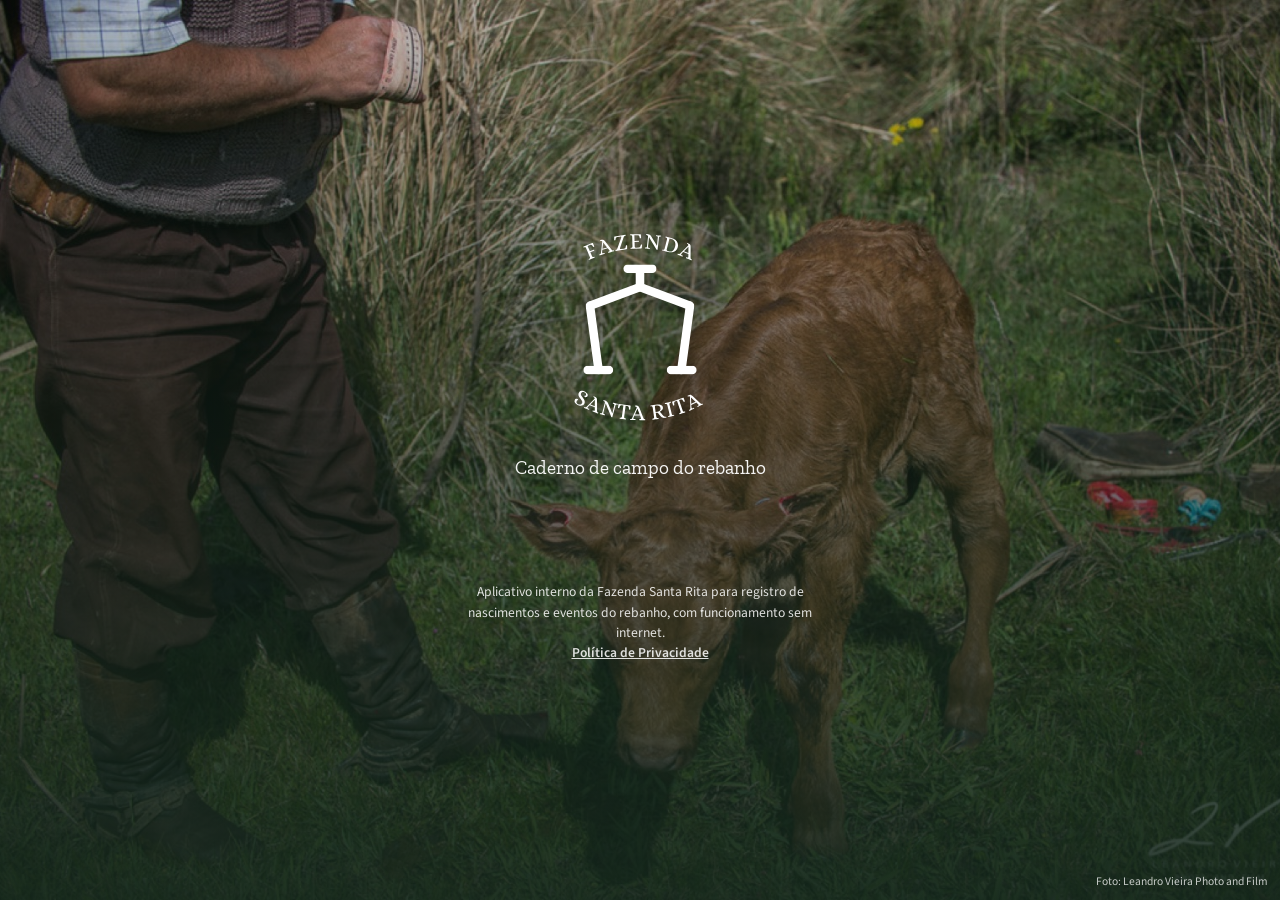
==== index.html @ cc32d348 "Situação do 2º terneiro e nova ordem dos campos: sexo, brinco, peso, situação Co-Authored-By: Claude" ====
<!doctype html>
<html lang="pt-BR">
<head>
  <meta charset="utf-8">
  <meta name="viewport" content="width=device-width, initial-scale=1, viewport-fit=cover">
  <meta name="theme-color" content="#1f3a2c">
  <meta name="mobile-web-app-capable" content="yes">
  <meta name="apple-mobile-web-app-capable" content="yes">
  <meta name="apple-mobile-web-app-status-bar-style" content="black-translucent">
  <meta name="apple-mobile-web-app-title" content="Santa Rita">
  <title>Fazenda Santa Rita</title>
  <link rel="manifest" href="manifest.webmanifest">
  <link rel="icon" href="img/icon-192.png">
  <link rel="apple-touch-icon" href="img/icon-180.png">
  <link rel="preconnect" href="https://fonts.googleapis.com">
  <link rel="preconnect" href="https://fonts.gstatic.com" crossorigin>
  <link href="https://fonts.googleapis.com/css2?family=Source+Sans+3:wght@400;600;700&family=Zilla+Slab:wght@500;600;700&display=swap" rel="stylesheet">
  <link rel="stylesheet" href="styles.css">
</head>
<body>

<!-- ===== Tela de entrada ===== -->
<section id="login" class="login" hidden>
  <div class="login-card">
    <img src="img/logo-branco.svg" alt="Fazenda Santa Rita" class="login-logo">
    <p class="login-sub">Caderno de campo do rebanho</p>
    <div id="gbtn" class="gbtn"></div>
    <p id="login-msg" class="login-msg"></p>
    <p class="login-sobre">Aplicativo interno da Fazenda Santa Rita para registro de nascimentos e eventos do rebanho, com funcionamento sem internet.<br>
      <a href="privacidade.html">Política de Privacidade</a></p>
  </div>
  <span class="credito">Foto: Leandro Vieira Photo and Film</span>
</section>

<!-- ===== App ===== -->
<div id="app" hidden>
  <header class="hero">
    <div class="hero-inner">
      <img src="img/logo-branco.svg" alt="Fazenda Santa Rita" class="hero-logo">
      <div class="hero-text">
        <div class="eyebrow">Manejo · Terneiros</div>
        <h1 id="titulo">Caderno de Nascimentos</h1>
      </div>
      <div class="sync">
        <span id="sync-status" class="pill">…</span>
        <button id="btn-sync" class="btn-hero" type="button">Sincronizar</button>
      </div>
    </div>
  </header>

  <div id="relogin" class="banner" hidden>
    <span>Sua sessão expirou. Entre de novo para enviar os registros pendentes.</span>
    <div id="relogin-btn"></div>
  </div>
  <div id="demo" class="banner banner-demo" hidden>
    <span>Modo demonstração: os registros ficam só neste aparelho. Configure o <code>config.js</code> para ligar a planilha.</span>
  </div>

  <main>
    <!-- Registrar -->
    <section id="tab-registrar" class="tab">
      <form id="form" class="card" novalidate autocomplete="off">
        <div class="card-head">
          <h2 id="form-titulo">Registrar nascimento</h2>
          <button type="button" id="btn-cancelar" class="btn-light" hidden>Cancelar edição</button>
        </div>
        <p class="muted">Funciona sem sinal: o registro fica salvo neste aparelho e sincroniza quando a internet voltar.</p>

        <div class="grid">
          <label class="field">
            <span>Data do nascimento</span>
            <input type="date" name="data" required>
          </label>
          <label class="field">
            <span>Brinco / ID da mãe</span>
            <div class="campo-brinco">
              <input type="text" name="mae" placeholder="Ex.: 214" required inputmode="numeric" autocomplete="off" autocorrect="off" autocapitalize="characters" spellcheck="false">
              <button type="button" class="btn-teclado" data-alvo="mae" aria-label="Trocar para letras">ABC</button>
            </div>
          </label>

          <label class="field full">
            <span>Pai <small>(sugerido pela IATF/última IA: edite se for monta natural)</small></span>
            <input type="text" name="pai" placeholder="Preenchido ao digitar a mãe" list="lista-pais">
            <datalist id="lista-pais"></datalist>
            <small id="dica-pai" class="dica"></small>
          </label>

          <label class="field">
            <span>Gestação da última IA <small>(dias)</small></span>
            <input type="number" name="gest_ult" placeholder="Calculada ao digitar a mãe" inputmode="numeric" min="0" max="400">
          </label>
          <div class="field">
            <span>Gêmeos?</span>
            <div class="seg seg-2" role="radiogroup" id="seg-gemeo">
              <button type="button" data-v="Não" class="on">Não</button>
              <button type="button" data-v="Sim">Sim</button>
            </div>
          </div>

          <div class="field">
            <span>Sexo do terneiro</span>
            <div class="seg" role="radiogroup" id="seg-sexo">
              <button type="button" data-v="Fêmea">Fêmea</button>
              <button type="button" data-v="Macho">Macho</button>
              <button type="button" data-v="Não sei" class="on">Não sei</button>
            </div>
          </div>
          <label class="field">
            <span>Brinco do terneiro <small>(opcional)</small></span>
            <div class="campo-brinco">
              <input type="text" name="brinco" placeholder="Se já identificado" inputmode="numeric" autocomplete="off" autocorrect="off" autocapitalize="characters" spellcheck="false">
              <button type="button" class="btn-teclado" data-alvo="brinco" aria-label="Trocar para letras">ABC</button>
            </div>
          </label>
          <label class="field">
            <span>Peso ao nascer <small>(kg, opcional)</small></span>
            <input type="number" name="peso" placeholder="Ex.: 32" inputmode="decimal" min="0" max="90" step="0.1">
          </label>
          <label class="field">
            <span>Situação</span>
            <select name="situacao">
              <option>Vivo</option>
              <option>Enxertado</option>
              <option>Natimorto</option>
              <option>Morreu após o parto</option>
              <option>Aborto</option>
            </select>
          </label>

          <fieldset id="bloco-gemeo" class="gemeo full" hidden>
            <legend>2º terneiro</legend>
            <div class="grid">
              <div class="field">
                <span>Sexo do 2º terneiro</span>
                <div class="seg" role="radiogroup" id="seg-sexo2">
                  <button type="button" data-v="Fêmea">Fêmea</button>
                  <button type="button" data-v="Macho">Macho</button>
                  <button type="button" data-v="Não sei" class="on">Não sei</button>
                </div>
              </div>
              <label class="field">
                <span>Brinco do 2º terneiro <small>(opcional)</small></span>
                <div class="campo-brinco">
                  <input type="text" name="brinco2" placeholder="Se já identificado" inputmode="numeric" autocomplete="off" autocorrect="off" autocapitalize="characters" spellcheck="false">
                  <button type="button" class="btn-teclado" data-alvo="brinco2" aria-label="Trocar para letras">ABC</button>
                </div>
              </label>
              <label class="field">
                <span>Peso do 2º terneiro <small>(kg, opcional)</small></span>
                <input type="number" name="peso2" placeholder="Ex.: 32" inputmode="decimal" min="0" max="90" step="0.1">
              </label>
              <label class="field">
                <span>Situação do 2º terneiro</span>
                <select name="situacao2">
                  <option>Vivo</option>
                  <option>Enxertado</option>
                  <option>Natimorto</option>
                  <option>Morreu após o parto</option>
                  <option>Aborto</option>
                </select>
              </label>
            </div>
            <p class="muted">Serão salvas duas linhas, uma para cada terneiro, com os mesmos dados do parto.</p>
          </fieldset>

          <label class="field full">
            <span>Observações <small>(opcional)</small></span>
            <textarea name="obs" rows="3" placeholder="Parto, saúde, qualquer detalhe…"></textarea>
          </label>
        </div>

        <p id="aviso" class="aviso" hidden></p>
        <div class="actions">
          <button type="submit" class="btn-primary" id="btn-salvar">Salvar registro</button>
        </div>
      </form>

      <div class="card">
        <div class="card-head"><h2>Últimos registros</h2></div>
        <div id="ultimos" class="lista"></div>
      </div>
    </section>

    <!-- Consulta -->
    <section id="tab-consulta" class="tab" hidden>
      <div class="card">
        <div class="filtros">
          <input type="search" id="busca" placeholder="Buscar mãe, brinco, pai ou observação">
          <select id="f-situacao">
            <option value="">Todas as situações</option>
            <option value="vivos">Vivos</option>
            <option value="perdas">Perdas</option>
            <option>Vivo</option><option>Enxertado</option><option>Natimorto</option>
            <option>Morreu após o parto</option><option>Aborto</option>
          </select>
          <select id="f-sexo">
            <option value="">Ambos os sexos</option>
            <option>Fêmea</option><option>Macho</option><option>Não sei</option>
          </select>
          <select id="f-ano"></select>
        </div>
        <div class="lista-topo">
          <span id="contagem" class="muted"></span>
          <button type="button" id="btn-csv" class="btn-light">Baixar planilha (CSV)</button>
        </div>
      </div>
      <div id="lista" class="lista"></div>
      <button type="button" id="btn-mais" class="btn-light mais" hidden>Mostrar mais</button>
    </section>

    <!-- Painel -->
    <section id="tab-painel" class="tab" hidden>
      <div class="painel-topo">
        <h2>Resumo da parição</h2>
        <select id="p-ano"></select>
      </div>
      <div id="kpis" class="kpis"></div>
      <div class="painel-grid">
        <div class="card"><h3>Nascimentos por mês</h3><div id="g-mes" class="colunas"></div></div>
        <div class="card"><h3>Situação ao nascer</h3><div id="g-sit" class="barras"></div></div>
        <div class="card full"><h3>Por pai (touro)</h3><div id="t-pai"></div></div>
      </div>
    </section>
  </main>

  <footer class="rodape">
    <span id="quem"></span>
    <button type="button" id="btn-sair" class="link">Sair</button>
    · <a href="privacidade.html" class="link">Privacidade</a>
  </footer>

  <nav class="tabbar">
    <button type="button" data-tab="registrar" class="on">
      <svg viewBox="0 0 24 24"><path d="M12 5v14M5 12h14"/></svg>Registrar
    </button>
    <button type="button" data-tab="consulta">
      <svg viewBox="0 0 24 24"><path d="M4 6h16M4 12h16M4 18h10"/></svg>Consulta
    </button>
    <button type="button" data-tab="painel">
      <svg viewBox="0 0 24 24"><path d="M5 20V11M12 20V5M19 20v-6"/></svg>Painel
    </button>
  </nav>
</div>

<div id="toast" class="toast" role="status" aria-live="polite"></div>

<script src="config.js"></script>
<script src="app.js"></script>
<script src="https://accounts.google.com/gsi/client" async defer></script>
</body>
</html>
---- styles.css ----
:root {
  --bg: #efebe3;
  --card: #ffffff;
  --field: #ece8df;
  --ink: #1d2621;
  --muted: #6d6f66;
  --line: #ddd6c8;
  --brand: #1f3a2c;        /* verde do campo */
  --primary: #27495a;      /* azul-petróleo dos botões */
  --vivo: #2f7a43;
  --vivo-bg: #e1f0e3;
  --perda: #b3362f;
  --perda-bg: #f8dfdc;
  --enx: #b26b12;
  --enx-bg: #f7ead6;
  --rust: #a4532b;         /* pelagem do terneiro */
  --tag: #2aa7b8;          /* brinco azul */
  --radius: 14px;
  --serif: "Zilla Slab", Georgia, serif;
  --sans: "Source Sans 3", system-ui, -apple-system, "Segoe UI", sans-serif;
  color-scheme: light;
}

* { box-sizing: border-box; }
html, body { margin: 0; }
body {
  background: var(--bg);
  color: var(--ink);
  font: 16px/1.4 var(--sans);
  -webkit-tap-highlight-color: transparent;
}
[hidden] { display: none !important; }
button, input, select, textarea { font: inherit; color: inherit; }
button { cursor: pointer; }
h1, h2, h3 { font-family: var(--serif); margin: 0; line-height: 1.15; }
h2 { font-size: 1.25rem; }
h3 { font-size: 1.05rem; margin-bottom: 12px; }
.muted { color: var(--muted); font-size: .92rem; margin: 4px 0 14px; }
code { background: #0000000f; padding: 1px 5px; border-radius: 4px; }

/* ---------- Entrada ---------- */
.login {
  min-height: 100dvh;
  display: grid;
  place-items: center;
  padding: 24px 16px;
  background:
    linear-gradient(180deg, rgba(20, 38, 28, .25) 0%, rgba(20, 38, 28, .55) 45%, rgba(20, 38, 28, .9) 100%),
    url("img/fundo-4.jpg") 58% center / cover no-repeat;
  position: relative;
  color: #fff;
}
.credito { position: absolute; right: 12px; bottom: calc(10px + env(safe-area-inset-bottom)); font-size: .72rem; opacity: .75; }
.login-card { text-align: center; max-width: 360px; width: 100%; }
.login-sobre { margin-top: 28px; font-size: .85rem; opacity: .85; line-height: 1.5; }
.login-sobre a { color: #fff; font-weight: 600; }
.login-logo { width: 150px; height: auto; filter: drop-shadow(0 2px 8px rgba(0,0,0,.35)); }
.login-sub { font-family: var(--serif); font-size: 1.2rem; margin: 18px 0 28px; opacity: .95; }
.gbtn { display: flex; justify-content: center; min-height: 44px; }
.login-msg { margin-top: 18px; font-size: .95rem; background: rgba(0,0,0,.35); border-radius: 10px; padding: 0; }
.login-msg:not(:empty) { padding: 10px 12px; }

/* ---------- Cabeçalho ---------- */
.hero {
  background:
    linear-gradient(90deg, rgba(20, 38, 28, .92) 0%, rgba(20, 38, 28, .7) 45%, rgba(20, 38, 28, .25) 100%),
    url("img/fundo-1.jpg") right bottom / cover no-repeat;
  color: #fff;
  padding: calc(env(safe-area-inset-top) + 14px) 16px 18px;
}
.hero-inner {
  max-width: 900px;
  margin: 0 auto;
  display: grid;
  grid-template-columns: auto 1fr;
  grid-template-areas: "logo text" "sync sync";
  gap: 10px 14px;
  align-items: center;
}
.hero-logo { grid-area: logo; width: 58px; height: auto; }
.hero-text { grid-area: text; }
.eyebrow { text-transform: uppercase; letter-spacing: .12em; font-size: .72rem; font-weight: 700; opacity: .85; }
.hero h1 { font-size: 1.55rem; margin-top: 2px; }
.sync { grid-area: sync; display: flex; gap: 8px; align-items: center; }
.pill {
  display: inline-flex; align-items: center; gap: 6px;
  padding: 5px 12px; border-radius: 999px;
  background: rgba(255,255,255,.92); color: var(--ink);
  font-size: .85rem; font-weight: 600;
}
.pill::before { content: ""; width: 8px; height: 8px; border-radius: 50%; background: var(--muted); }
.pill.ok::before { background: var(--vivo); }
.pill.pend::before { background: var(--enx); }
.pill.off::before { background: var(--perda); }
.btn-hero {
  border: 1px solid rgba(255,255,255,.7); background: rgba(255,255,255,.12);
  color: #fff; border-radius: 999px; padding: 5px 14px; font-weight: 600; font-size: .85rem;
}
@media (min-width: 720px) {
  .hero-inner { grid-template-columns: auto 1fr auto; grid-template-areas: "logo text sync"; }
  .hero-logo { width: 72px; }
  .hero h1 { font-size: 1.9rem; }
}

.banner {
  max-width: 900px; margin: 12px auto 0; padding: 12px 14px;
  background: var(--enx-bg); color: #6b4108; border-radius: 12px;
  display: flex; flex-wrap: wrap; gap: 10px; align-items: center; justify-content: space-between;
  font-size: .95rem;
}
.banner-demo { background: #e3edf1; color: var(--primary); }
@media (max-width: 932px) { .banner { margin: 12px 16px 0; } }

/* ---------- Layout ---------- */
main { max-width: 900px; margin: 0 auto; padding: 16px 16px 8px; }
.card {
  background: var(--card); border: 1px solid var(--line); border-radius: var(--radius);
  padding: 18px; margin-bottom: 16px; box-shadow: 0 1px 2px rgba(0,0,0,.03);
}
.card-head { display: flex; justify-content: space-between; align-items: center; gap: 10px; }

/* ---------- Formulário ---------- */
.grid { display: grid; grid-template-columns: 1fr 1fr; gap: 14px 16px; }
.field { display: flex; flex-direction: column; gap: 6px; min-width: 0; }
.field > span { font-weight: 600; font-size: .92rem; }
.field small { font-weight: 400; color: var(--muted); }
.full { grid-column: 1 / -1; }
@media (max-width: 560px) { .grid { grid-template-columns: 1fr; } }

input, select, textarea {
  width: 100%; border: 1px solid transparent; background: var(--field);
  border-radius: 10px; padding: 12px 12px; min-height: 48px; font-size: 1rem;
}
textarea { resize: vertical; min-height: 84px; }
input[type="date"] { -webkit-appearance: none; appearance: none; display: block; min-width: 0; text-align: left; }
input[type="date"]::-webkit-date-and-time-value { text-align: left; }
select { appearance: none; background-image: linear-gradient(45deg, transparent 50%, var(--muted) 50%), linear-gradient(135deg, var(--muted) 50%, transparent 50%); background-position: calc(100% - 18px) 50%, calc(100% - 13px) 50%; background-size: 5px 5px; background-repeat: no-repeat; padding-right: 34px; }
input:focus, select:focus, textarea:focus { outline: none; border-color: var(--primary); background: #fff; }
input.erro { border-color: var(--perda); background: #fff5f4; }
.campo-brinco { position: relative; }
.campo-brinco input { padding-right: 70px; }
.btn-teclado {
  position: absolute; right: 7px; top: 50%; transform: translateY(-50%);
  min-width: 54px; height: 34px; border: 1px solid var(--line); border-radius: 8px;
  background: #fff; color: var(--primary); font-weight: 700; font-size: .85rem;
}
.dica { color: var(--primary) !important; font-size: .88rem; min-height: 1em; }

.seg { display: grid; grid-template-columns: repeat(3, 1fr); background: var(--field); border-radius: 10px; padding: 3px; gap: 3px; min-height: 48px; }
.seg-2 { grid-template-columns: repeat(2, 1fr); }
.gemeo { border: 1px dashed var(--primary); border-radius: 12px; padding: 12px 14px 4px; margin: 0; background: #f5f8f9; }
.gemeo legend { font-weight: 700; color: var(--primary); padding: 0 6px; }
.gemeo .muted { margin: 10px 0 8px; }
.badge.gem { background: #e3edf1; color: var(--primary); }
.seg button { border: 0; background: transparent; border-radius: 8px; font-weight: 600; color: var(--muted); }
.seg button.on { background: var(--primary); color: #fff; }

.aviso { background: var(--enx-bg); color: #6b4108; padding: 10px 12px; border-radius: 10px; margin: 14px 0 0; font-size: .95rem; }
.actions { display: flex; justify-content: flex-end; margin-top: 16px; }
.btn-primary {
  background: var(--primary); color: #fff; border: 0; border-radius: 10px;
  padding: 13px 26px; font-weight: 700; font-size: 1rem; min-height: 48px;
}
.btn-primary:active { transform: translateY(1px); }
@media (max-width: 560px) { .btn-primary { width: 100%; } }
.btn-light {
  background: #fff; border: 1px solid var(--line); border-radius: 9px;
  padding: 7px 12px; font-weight: 600; font-size: .9rem; color: var(--primary);
}
.btn-light.perigo { color: var(--perda); }
.link { background: none; border: 0; color: var(--primary); font-weight: 600; text-decoration: underline; }

/* ---------- Lista de registros ---------- */
.lista { display: flex; flex-direction: column; gap: 10px; }
.reg {
  display: grid; grid-template-columns: 58px 1fr auto; gap: 12px; align-items: start;
  background: var(--card); border: 1px solid var(--line); border-left: 4px solid var(--vivo);
  border-radius: 12px; padding: 12px 14px;
}
.reg.perda { border-left-color: var(--perda); }
.reg.enx { border-left-color: var(--enx); }
.reg-data b { display: block; font-family: var(--serif); font-size: 1.05rem; }
.reg-data span { color: var(--muted); font-size: .8rem; }
.reg-mae { font-weight: 700; font-size: 1.05rem; display: flex; align-items: center; gap: 8px; flex-wrap: wrap; }
.reg-info { color: var(--muted); font-size: .92rem; margin-top: 2px; display: flex; flex-wrap: wrap; gap: 4px 14px; }
.reg-obs { margin-top: 4px; font-size: .95rem; }
.reg-dir { display: flex; flex-direction: column; align-items: flex-end; gap: 8px; }
.reg-dir .btns { display: flex; gap: 6px; }
.estado { font-size: .78rem; color: var(--muted); white-space: nowrap; }
.estado.pend { color: var(--enx); font-weight: 600; }
.badge { font-size: .7rem; font-weight: 700; letter-spacing: .04em; text-transform: uppercase; padding: 2px 8px; border-radius: 999px; background: var(--vivo-bg); color: var(--vivo); }
.badge.perda { background: var(--perda-bg); color: var(--perda); }
.badge.enx { background: var(--enx-bg); color: var(--enx); }
.vazio { text-align: center; color: var(--muted); padding: 24px 8px; }
@media (max-width: 560px) {
  .reg { grid-template-columns: 50px 1fr; }
  .reg-dir { grid-column: 1 / -1; flex-direction: row; justify-content: space-between; align-items: center; }
}
#ultimos .reg { border-top: 0; border-right: 0; border-bottom: 0; border-radius: 0 10px 10px 0; background: #faf8f4; }

.filtros { display: grid; grid-template-columns: 2fr 1fr 1fr 1fr; gap: 10px; }
@media (max-width: 720px) { .filtros { grid-template-columns: 1fr 1fr; } .filtros input { grid-column: 1 / -1; } }
.lista-topo { display: flex; justify-content: space-between; align-items: center; margin-top: 12px; gap: 10px; }
.lista-topo .muted { margin: 0; }
.mais { display: block; margin: 16px auto; }

/* ---------- Painel ---------- */
.painel-topo { display: flex; justify-content: space-between; align-items: center; margin-bottom: 14px; gap: 12px; }
.painel-topo select { width: auto; min-width: 130px; background-color: #fff; border-color: var(--line); }
.kpis { display: grid; grid-template-columns: repeat(auto-fit, minmax(130px, 1fr)); gap: 10px; margin-bottom: 16px; }
.kpi { background: var(--card); border: 1px solid var(--line); border-radius: 12px; padding: 14px 10px; text-align: center; }
.kpi b { display: block; font-family: var(--serif); font-size: 1.9rem; line-height: 1.1; }
.kpi span { display: block; text-transform: uppercase; font-size: .72rem; letter-spacing: .08em; color: var(--muted); font-weight: 700; margin-top: 4px; }
.kpi small { display: block; color: var(--muted); font-size: .8rem; margin-top: 2px; }
.kpi.perda b { color: var(--perda); }
.kpi.vivo b { color: var(--vivo); }
.painel-grid { display: grid; grid-template-columns: 1fr 1fr; gap: 0 16px; }
@media (max-width: 720px) { .painel-grid { grid-template-columns: 1fr; } }

.colunas { display: flex; align-items: flex-end; gap: 4px; height: 170px; padding-top: 18px; }
.col { flex: 1; display: flex; flex-direction: column; align-items: center; justify-content: flex-end; height: 100%; min-width: 0; }
.col i { display: block; width: 100%; max-width: 30px; background: var(--primary); border-radius: 4px 4px 0 0; min-height: 2px; }
.col em { font-style: normal; font-size: .75rem; font-weight: 700; margin-bottom: 3px; }
.col span { font-size: .72rem; color: var(--muted); margin-top: 5px; }
.barras { display: flex; flex-direction: column; gap: 10px; }
.barra { display: grid; grid-template-columns: 130px 1fr 42px; align-items: center; gap: 8px; font-size: .92rem; }
.barra .trilho { background: var(--field); border-radius: 6px; height: 14px; overflow: hidden; }
.barra .trilho i { display: block; height: 100%; background: var(--vivo); border-radius: 6px; }
.barra.perda .trilho i { background: var(--perda); }
.barra.enx .trilho i { background: var(--enx); }
.barra b { text-align: right; }
table { width: 100%; border-collapse: collapse; font-size: .95rem; }
th, td { text-align: left; padding: 8px 6px; border-bottom: 1px solid var(--line); }
th { font-size: .75rem; text-transform: uppercase; letter-spacing: .06em; color: var(--muted); }
td.n, th.n { text-align: right; font-variant-numeric: tabular-nums; }

/* ---------- Rodapé e navegação ---------- */
.rodape { max-width: 900px; margin: 0 auto; padding: 8px 16px calc(100px + env(safe-area-inset-bottom)); display: flex; justify-content: center; gap: 10px; color: var(--muted); font-size: .88rem; }
.tabbar {
  position: fixed; left: 0; right: 0; bottom: 0; z-index: 10;
  display: grid; grid-template-columns: repeat(3, 1fr);
  background: var(--brand); padding: 6px 8px calc(6px + env(safe-area-inset-bottom));
}
.tabbar button {
  background: none; border: 0; color: rgba(255,255,255,.7); font-weight: 600; font-size: .8rem;
  display: flex; flex-direction: column; align-items: center; gap: 2px; padding: 6px 0; border-radius: 10px;
}
.tabbar button.on { color: #fff; background: rgba(255,255,255,.12); }
.tabbar svg { width: 24px; height: 24px; fill: none; stroke: currentColor; stroke-width: 2.4; stroke-linecap: round; }

.toast {
  position: fixed; left: 50%; bottom: calc(86px + env(safe-area-inset-bottom)); transform: translate(-50%, 20px);
  background: var(--ink); color: #fff; padding: 11px 18px; border-radius: 10px; font-size: .95rem;
  opacity: 0; pointer-events: none; transition: .25s; max-width: calc(100% - 32px); text-align: center; z-index: 20;
}
.toast.on { opacity: 1; transform: translate(-50%, 0); }
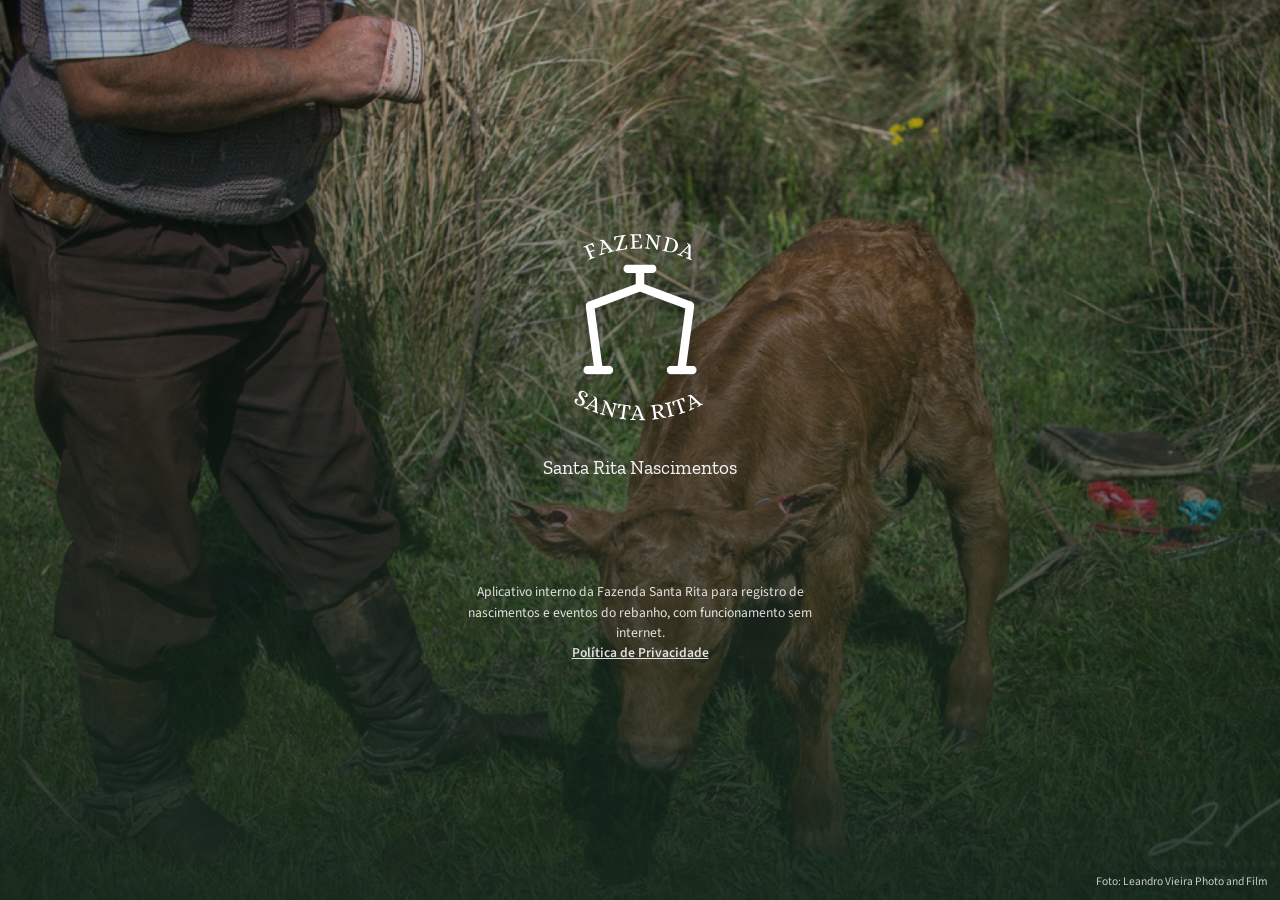
==== commit f9991170: "Nome do app: Santa Rita Nascimentos Co-Authored-By: Claude Opus 5.5 <noreply@anthropic.com>" ====
--- a/index.html
+++ b/index.html
@@ -7,11 +7,11 @@
   <meta name="mobile-web-app-capable" content="yes">
   <meta name="apple-mobile-web-app-capable" content="yes">
   <meta name="apple-mobile-web-app-status-bar-style" content="black-translucent">
-  <meta name="apple-mobile-web-app-title" content="Santa Rita">
-  <title>Fazenda Santa Rita</title>
+  <meta name="apple-mobile-web-app-title" content="Nascimentos">
+  <title>Santa Rita Nascimentos</title>
   <link rel="manifest" href="manifest.webmanifest">
-  <link rel="icon" href="img/icon-192.png">
-  <link rel="apple-touch-icon" href="img/icon-180.png">
+  <link rel="icon" href="img/icon-192.png?v=2">
+  <link rel="apple-touch-icon" href="img/icon-180.png?v=2">
   <link rel="preconnect" href="https://fonts.googleapis.com">
   <link rel="preconnect" href="https://fonts.gstatic.com" crossorigin>
   <link href="https://fonts.googleapis.com/css2?family=Source+Sans+3:wght@400;600;700&family=Zilla+Slab:wght@500;600;700&display=swap" rel="stylesheet">
@@ -23,7 +23,7 @@
 <section id="login" class="login" hidden>
   <div class="login-card">
     <img src="img/logo-branco.svg" alt="Fazenda Santa Rita" class="login-logo">
-    <p class="login-sub">Caderno de campo do rebanho</p>
+    <p class="login-sub">Santa Rita Nascimentos</p>
     <div id="gbtn" class="gbtn"></div>
     <p id="login-msg" class="login-msg"></p>
     <p class="login-sobre">Aplicativo interno da Fazenda Santa Rita para registro de nascimentos e eventos do rebanho, com funcionamento sem internet.<br>
@@ -38,7 +38,7 @@
     <div class="hero-inner">
       <img src="img/logo-branco.svg" alt="Fazenda Santa Rita" class="hero-logo">
       <div class="hero-text">
-        <div class="eyebrow">Manejo · Terneiros</div>
+        <div class="eyebrow">Santa Rita · Nascimentos</div>
         <h1 id="titulo">Caderno de Nascimentos</h1>
       </div>
       <div class="sync">
@@ -49,7 +49,7 @@
   </header>
 
   <div id="relogin" class="banner" hidden>
-    <span>Sua sessão expirou. Entre de novo para enviar os registros pendentes.</span>
+    <span>Para enviar os registros à planilha, entre com o Google <b>uma última vez</b> neste aparelho. Depois disso, não será mais pedido.</span>
     <div id="relogin-btn"></div>
   </div>
   <div id="demo" class="banner banner-demo" hidden>
@@ -78,17 +78,24 @@
               <button type="button" class="btn-teclado" data-alvo="mae" aria-label="Trocar para letras">ABC</button>
             </div>
           </label>
+          <p id="aviso" class="aviso full" hidden></p>
 
           <label class="field full">
-            <span>Pai <small>(sugerido pela IATF/última IA: edite se for monta natural)</small></span>
-            <input type="text" name="pai" placeholder="Preenchido ao digitar a mãe" list="lista-pais">
+            <span>Pai <small>(IA = touro da IATF/última IA · MN = monta natural)</small></span>
+            <div class="campo-pai">
+              <input type="text" name="pai" placeholder="Preenchido ao digitar a mãe" list="lista-pais" autocomplete="off">
+              <div class="btns-pai" role="group" aria-label="Origem do pai">
+                <button type="button" class="btn-pai" data-pai="IA">IA</button>
+                <button type="button" class="btn-pai" data-pai="MN">MN</button>
+              </div>
+            </div>
             <datalist id="lista-pais"></datalist>
             <small id="dica-pai" class="dica"></small>
           </label>
 
           <label class="field">
-            <span>Gestação da última IA <small>(dias)</small></span>
-            <input type="number" name="gest_ult" placeholder="Calculada ao digitar a mãe" inputmode="numeric" min="0" max="400">
+            <span>Gestação <small>(dias)</small></span>
+            <input type="number" name="gestacao" placeholder="Em branco se monta natural" inputmode="numeric" min="0" max="400">
           </label>
           <div class="field">
             <span>Gêmeos?</span>
@@ -98,6 +105,17 @@
             </div>
           </div>
 
+          <label class="field">
+            <span>Brinco do terneiro <small>(opcional)</small></span>
+            <div class="campo-brinco">
+              <input type="text" name="brinco" placeholder="Se já identificado" inputmode="numeric" autocomplete="off" autocorrect="off" autocapitalize="characters" spellcheck="false">
+              <button type="button" class="btn-teclado" data-alvo="brinco" aria-label="Trocar para letras">ABC</button>
+            </div>
+          </label>
+          <label class="field">
+            <span>Peso ao nascer <small>(kg, opcional)</small></span>
+            <input type="number" name="peso" placeholder="Ex.: 32" inputmode="decimal" min="0" max="90" step="0.1">
+          </label>
           <div class="field">
             <span>Sexo do terneiro</span>
             <div class="seg" role="radiogroup" id="seg-sexo">
@@ -106,17 +124,6 @@
               <button type="button" data-v="Não sei" class="on">Não sei</button>
             </div>
           </div>
-          <label class="field">
-            <span>Brinco do terneiro <small>(opcional)</small></span>
-            <div class="campo-brinco">
-              <input type="text" name="brinco" placeholder="Se já identificado" inputmode="numeric" autocomplete="off" autocorrect="off" autocapitalize="characters" spellcheck="false">
-              <button type="button" class="btn-teclado" data-alvo="brinco" aria-label="Trocar para letras">ABC</button>
-            </div>
-          </label>
-          <label class="field">
-            <span>Peso ao nascer <small>(kg, opcional)</small></span>
-            <input type="number" name="peso" placeholder="Ex.: 32" inputmode="decimal" min="0" max="90" step="0.1">
-          </label>
           <label class="field">
             <span>Situação</span>
             <select name="situacao">
@@ -131,14 +138,6 @@
           <fieldset id="bloco-gemeo" class="gemeo full" hidden>
             <legend>2º terneiro</legend>
             <div class="grid">
-              <div class="field">
-                <span>Sexo do 2º terneiro</span>
-                <div class="seg" role="radiogroup" id="seg-sexo2">
-                  <button type="button" data-v="Fêmea">Fêmea</button>
-                  <button type="button" data-v="Macho">Macho</button>
-                  <button type="button" data-v="Não sei" class="on">Não sei</button>
-                </div>
-              </div>
               <label class="field">
                 <span>Brinco do 2º terneiro <small>(opcional)</small></span>
                 <div class="campo-brinco">
@@ -150,6 +149,14 @@
                 <span>Peso do 2º terneiro <small>(kg, opcional)</small></span>
                 <input type="number" name="peso2" placeholder="Ex.: 32" inputmode="decimal" min="0" max="90" step="0.1">
               </label>
+              <div class="field">
+                <span>Sexo do 2º terneiro</span>
+                <div class="seg" role="radiogroup" id="seg-sexo2">
+                  <button type="button" data-v="Fêmea">Fêmea</button>
+                  <button type="button" data-v="Macho">Macho</button>
+                  <button type="button" data-v="Não sei" class="on">Não sei</button>
+                </div>
+              </div>
               <label class="field">
                 <span>Situação do 2º terneiro</span>
                 <select name="situacao2">
@@ -170,7 +177,6 @@
           </label>
         </div>
 
-        <p id="aviso" class="aviso" hidden></p>
         <div class="actions">
           <button type="submit" class="btn-primary" id="btn-salvar">Salvar registro</button>
         </div>
@@ -219,6 +225,12 @@
       <div class="painel-grid">
         <div class="card"><h3>Nascimentos por mês</h3><div id="g-mes" class="colunas"></div></div>
         <div class="card"><h3>Situação ao nascer</h3><div id="g-sit" class="barras"></div></div>
+        <div class="card full">
+          <h3>Peso ao nascer</h3>
+          <p id="h-resumo" class="muted"></p>
+          <div id="g-peso" class="colunas hist"></div>
+          <p id="h-info" class="h-info">Toque numa barra para ver a faixa.</p>
+        </div>
         <div class="card full"><h3>Por pai (touro)</h3><div id="t-pai"></div></div>
       </div>
     </section>
--- a/styles.css
+++ b/styles.css
@@ -155,7 +155,15 @@
 .seg button { border: 0; background: transparent; border-radius: 8px; font-weight: 600; color: var(--muted); }
 .seg button.on { background: var(--primary); color: #fff; }
 
-.aviso { background: var(--enx-bg); color: #6b4108; padding: 10px 12px; border-radius: 10px; margin: 14px 0 0; font-size: .95rem; }
+.aviso { background: var(--enx-bg); color: #6b4108; padding: 10px 12px; border-radius: 10px; margin: 0; font-size: .95rem; }
+.campo-pai { position: relative; }
+.campo-pai input { padding-right: 106px; }
+.btns-pai { position: absolute; right: 7px; top: 50%; transform: translateY(-50%); display: flex; gap: 5px; }
+.btn-pai {
+  min-width: 44px; height: 34px; border: 1px solid var(--line); border-radius: 8px;
+  background: #fff; color: var(--primary); font-weight: 700; font-size: .85rem;
+}
+.btn-pai.on { background: var(--primary); border-color: var(--primary); color: #fff; }
 .actions { display: flex; justify-content: flex-end; margin-top: 16px; }
 .btn-primary {
   background: var(--primary); color: #fff; border: 0; border-radius: 10px;
@@ -222,6 +230,13 @@
 .col i { display: block; width: 100%; max-width: 30px; background: var(--primary); border-radius: 4px 4px 0 0; min-height: 2px; }
 .col em { font-style: normal; font-size: .75rem; font-weight: 700; margin-bottom: 3px; }
 .col span { font-size: .72rem; color: var(--muted); margin-top: 5px; }
+.hist { gap: 2px; height: 190px; }
+.hist .col { background: none; border: 0; padding: 0; cursor: pointer; font: inherit; color: inherit; }
+.hist .col i { max-width: none; }
+.hist .col.sel i { background: var(--rust); }
+.hist .col span { white-space: nowrap; }
+.h-info { margin: 10px 0 0; font-size: .9rem; font-weight: 600; color: var(--ink); }
+#h-resumo { margin-top: -4px; }
 .barras { display: flex; flex-direction: column; gap: 10px; }
 .barra { display: grid; grid-template-columns: 130px 1fr 42px; align-items: center; gap: 8px; font-size: .92rem; }
 .barra .trilho { background: var(--field); border-radius: 6px; height: 14px; overflow: hidden; }
@@ -241,6 +256,7 @@
   display: grid; grid-template-columns: repeat(3, 1fr);
   background: var(--brand); padding: 6px 8px calc(6px + env(safe-area-inset-bottom));
 }
+body.digitando .tabbar { display: none; }
 .tabbar button {
   background: none; border: 0; color: rgba(255,255,255,.7); font-weight: 600; font-size: .8rem;
   display: flex; flex-direction: column; align-items: center; gap: 2px; padding: 6px 0; border-radius: 10px;
